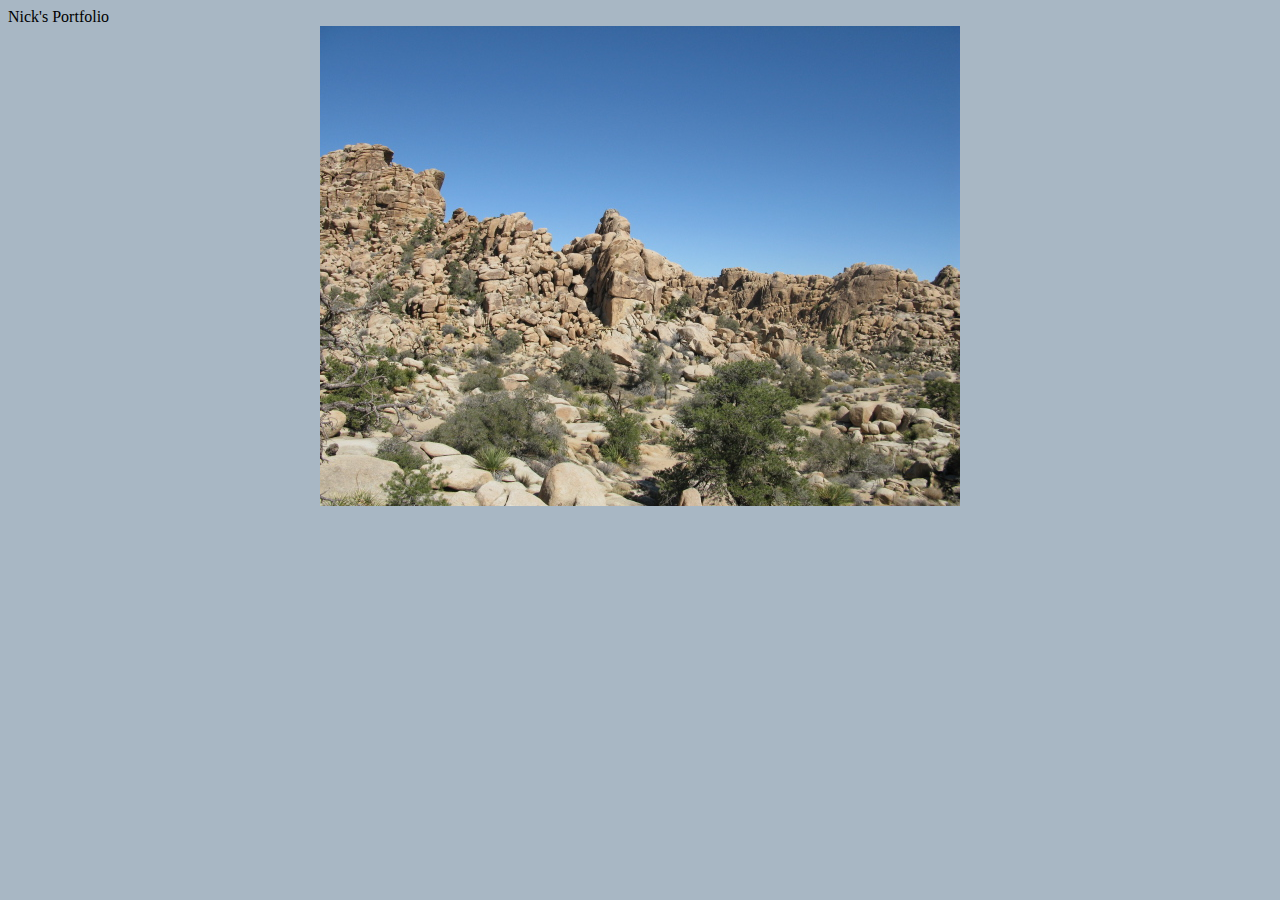
==== index.html @ af68272b "add responsive top-img" ====
<!DOCTYPE html>

<html lang="en">
  <head>
    <meta charset="utf-8">
    <title>Nick's Portfolio</title>
    
    <!-- Bootstrap CSS -->
    <link rel="stylesheet" href="https://cdn.jsdelivr.net/npm/bootstrap@5.1.3/dist/css/bootstrap.min.css"  integrity="sha384-1BmE4kWBq78iYhFldvKuhfTAU6auU8tT94WrHftjDbrCEXSU1oBoqyl2QvZ6jIW3" crossorigin="anonymous">

    <link rel="stylesheet" href="styles/style.css">

  </head> 
  <body>
    <nav class="navbar navbar-dark bg-dark">
      <div class="container-fluid">
        <span class="navbar-text">
          Nick's Portfolio
        </span>
      </div>
    </nav>
    <!-- <h1>Nick's Portfolio</h1> -->
    <img src="./joshua_tree.jpg" class="img-fluid img-top" alt="nick at joshua tree national park" />

    <!-- Bootstrap JS -->
    <!-- <script src="https://cdn.jsdelivr.net/npm/bootstrap@5.1.3/dist/js/bootstrap.bundle.min.js" integrity="sha384-ka7Sk0Gln4gmtz2MlQnikT1wXgYsOg+OMhuP+IlRH9sENBO0LRn5q+8nbTov4+1p" crossorigin="anonymous"></script> -->
  </body>
</html>
---- styles/style.css ----
:root {
    --blugray: rgb(168, 183, 196);
}

body {
    background-color: var(--blugray);
}

.img-top {
        display: block;
        margin: auto;
}
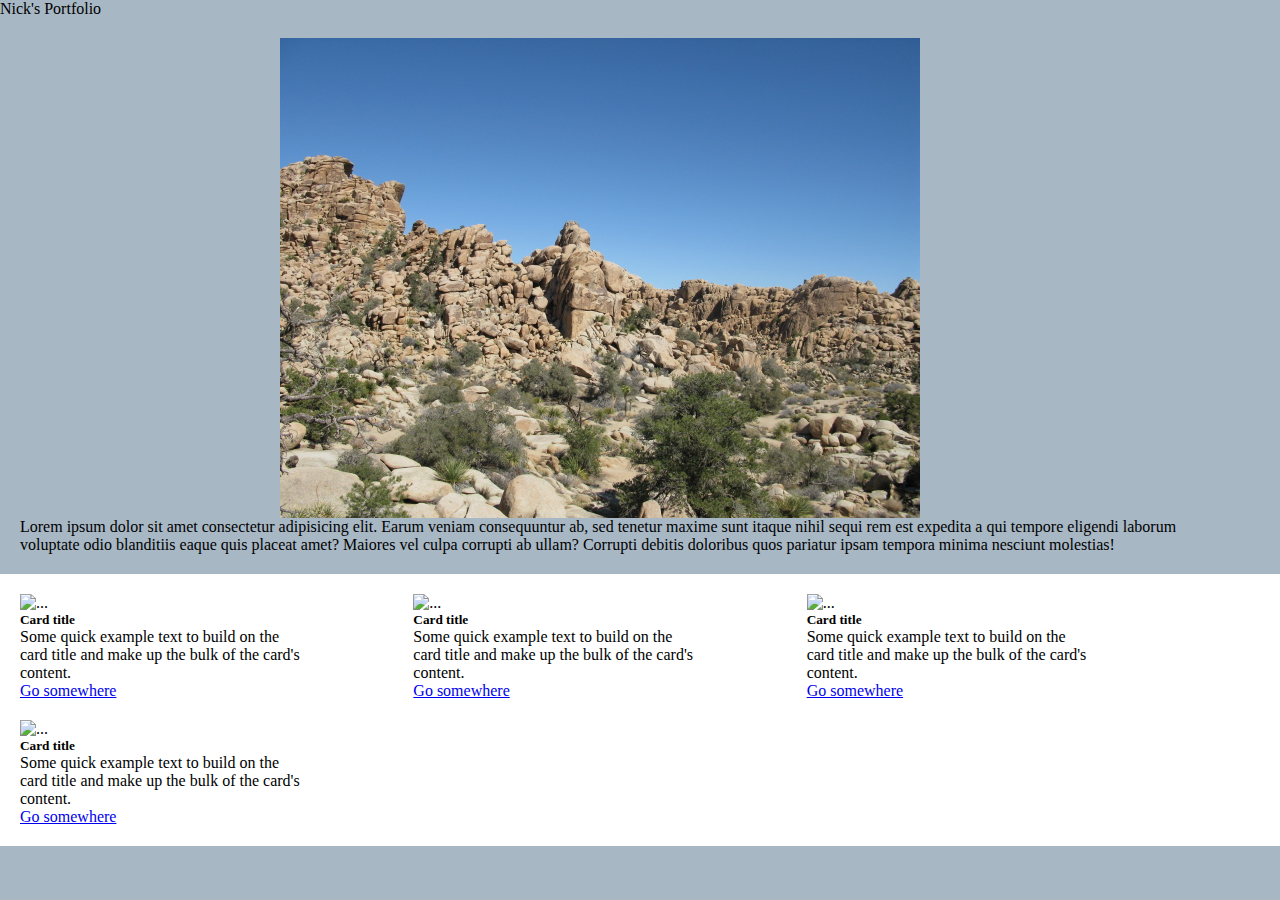
==== commit 19b7cb89: "update file structure and add project css" ====
--- a/index.html
+++ b/index.html
@@ -10,18 +10,66 @@
 
     <link rel="stylesheet" href="styles/style.css">
 
+
   </head> 
   <body>
-    <nav class="navbar navbar-dark bg-dark">
-      <div class="container-fluid">
+    <nav class="navbar navbar-dark bg-dark ">
+      <div class="container-fluid container">
         <span class="navbar-text">
           Nick's Portfolio
         </span>
       </div>
     </nav>
-    <!-- <h1>Nick's Portfolio</h1> -->
-    <img src="./joshua_tree.jpg" class="img-fluid img-top" alt="nick at joshua tree national park" />
+    <!-- <h1>Nick's Portfolio</h1> --><div class="container">
+      <img src="./images/joshua_tree.jpg" class="img-fluid img-top" alt="nick at joshua tree national park" />
+      <p>Lorem ipsum dolor sit amet consectetur adipisicing elit. Earum veniam consequuntur ab, sed tenetur maxime sunt itaque nihil sequi rem est expedita a qui tempore eligendi laborum voluptate odio blanditiis eaque quis placeat amet? Maiores vel culpa corrupti ab ullam? Corrupti debitis doloribus quos pariatur ipsam tempora minima nesciunt molestias!</p>
+    </div>
+    <div class="intro">
 
+    </div>
+    
+    
+    <div class=" projects">
+      <div class="project-grid container">
+
+        <div class="card project-card" style="width: 18rem;">
+          <img src="..." class="card-img-top" alt="...">
+          <div class="card-body">
+            <h5 class="card-title">Card title</h5>
+            <p class="card-text">Some quick example text to build on the card title and make up the bulk of the card's content.</p>
+            <a href="#" class="btn btn-primary">Go somewhere</a>
+          </div>
+        </div>
+        
+        <div class="card project-card" style="width: 18rem;">
+          <img src="..." class="card-img-top" alt="...">
+          <div class="card-body">
+            <h5 class="card-title">Card title</h5>
+            <p class="card-text">Some quick example text to build on the card title and make up the bulk of the card's content.</p>
+            <a href="#" class="btn btn-primary">Go somewhere</a>
+          </div>
+        </div>
+        
+        <div class="card project-card" style="width: 18rem;">
+          <img src="..." class="card-img-top" alt="...">
+          <div class="card-body">
+            <h5 class="card-title">Card title</h5>
+            <p class="card-text">Some quick example text to build on the card title and make up the bulk of the card's content.</p>
+            <a href="#" class="btn btn-primary">Go somewhere</a>
+          </div>
+        </div>
+        
+        <div class="card project-card" style="width: 18rem;">
+          <img src="..." class="card-img-top" alt="...">
+          <div class="card-body">
+            <h5 class="card-title">Card title</h5>
+            <p class="card-text">Some quick example text to build on the card title and make up the bulk of the card's content.</p>
+            <a href="#" class="btn btn-primary">Go somewhere</a>
+          </div>
+        </div>
+
+      </div>
+    </div>
     <!-- Bootstrap JS -->
     <!-- <script src="https://cdn.jsdelivr.net/npm/bootstrap@5.1.3/dist/js/bootstrap.bundle.min.js" integrity="sha384-ka7Sk0Gln4gmtz2MlQnikT1wXgYsOg+OMhuP+IlRH9sENBO0LRn5q+8nbTov4+1p" crossorigin="anonymous"></script> -->
   </body>
--- a/styles/style.css
+++ b/styles/style.css
@@ -1,12 +1,51 @@
 :root {
     --blugray: rgb(168, 183, 196);
+}
+
+* {
+  box-sizing: border-box;
+  padding: 0;
+  margin: 0;
+
 }
 
 body {
     background-color: var(--blugray);
 }
 
+.navbar .container{
+  padding: 0;
+}
+.nav {
+  /* max-width: 1200px; */
+  margin: 0 auto;
+}
+
 .img-top {
         display: block;
         margin: auto;
+}
+
+.container {
+  /* background-color: red; */
+  max-width: 1200px;
+  padding: 20px;
+  /* padding: 20px; */
+  /* width: 100%; */
+  /* overflow: auto; */
+}
+
+.projects {
+  background-color: rgb(255, 255, 255);
+  ;
+}
+
+.project-grid {
+  display: grid;
+  grid-template-columns: repeat(3, 1fr);
+  padding: 20px;
+  gap: 20px;
+  justify-content: center;
+  align-items: center;
+  height: 100%;
 }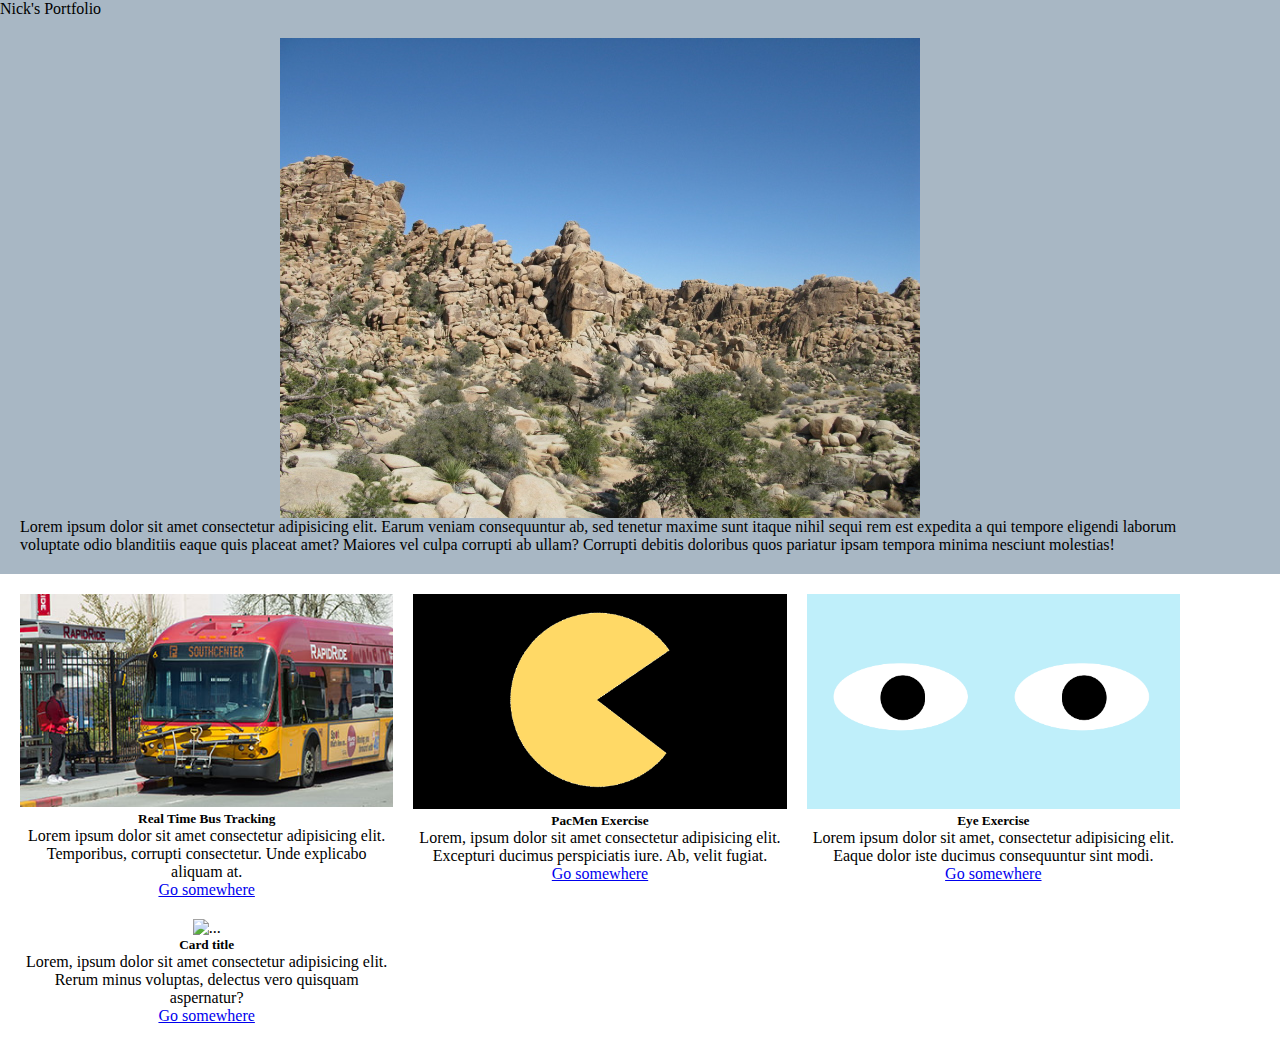
==== commit 8950051e: "add project grid" ====
--- a/index.html
+++ b/index.html
@@ -20,7 +20,11 @@
         </span>
       </div>
     </nav>
-    <!-- <h1>Nick's Portfolio</h1> --><div class="container">
+
+    <!-- Intro Video -->
+
+    
+    <div class="container">
       <img src="./images/joshua_tree.jpg" class="img-fluid img-top" alt="nick at joshua tree national park" />
       <p>Lorem ipsum dolor sit amet consectetur adipisicing elit. Earum veniam consequuntur ab, sed tenetur maxime sunt itaque nihil sequi rem est expedita a qui tempore eligendi laborum voluptate odio blanditiis eaque quis placeat amet? Maiores vel culpa corrupti ab ullam? Corrupti debitis doloribus quos pariatur ipsam tempora minima nesciunt molestias!</p>
     </div>
@@ -28,42 +32,55 @@
 
     </div>
     
-    
+    <!-- Projects -->
     <div class=" projects">
       <div class="project-grid container">
 
-        <div class="card project-card" style="width: 18rem;">
-          <img src="..." class="card-img-top" alt="...">
+        <div class="card project-card"> 
+          <img src="images/seattle-bus.bmp" class="card-img-top" alt="...">
           <div class="card-body">
-            <h5 class="card-title">Card title</h5>
-            <p class="card-text">Some quick example text to build on the card title and make up the bulk of the card's content.</p>
+            <h5 class="card-title">Real Time Bus Tracking </h5>
+            <p class="card-text">Lorem ipsum dolor sit amet consectetur adipisicing elit. Temporibus, corrupti consectetur. Unde explicabo aliquam at.</p>
+            <a href="#" class="btn btn-primary">Go somewhere</a>
+          </div>
+        </div>
+
+
+        <div class="card project-card">
+          <img src="images/pacman.bmp" class="card-img-top" alt="...">
+          <div class="card-body">
+            <h5 class="card-title">PacMen Exercise</h5>
+            <p class="card-text">Lorem, ipsum dolor sit amet consectetur adipisicing elit. Excepturi ducimus perspiciatis iure. Ab, velit fugiat.</p>
+            <a href="#" class="btn btn-primary">Go somewhere</a>
+          </div>
+        </div>
+
+
+
+ 
+
+
+
+
+
+  
+        
+        <div class="card project-card" >
+          <img src="images/eyes.bmp" class="card-img-top" alt="...">
+          <div class="card-body">
+            <h5 class="card-title">Eye Exercise</h5>
+            <p class="card-text">Lorem ipsum dolor sit amet, consectetur adipisicing elit. Eaque dolor iste ducimus consequuntur sint modi.</p>
             <a href="#" class="btn btn-primary">Go somewhere</a>
           </div>
         </div>
         
-        <div class="card project-card" style="width: 18rem;">
+
+        
+        <div class="card project-card" >
           <img src="..." class="card-img-top" alt="...">
           <div class="card-body">
             <h5 class="card-title">Card title</h5>
-            <p class="card-text">Some quick example text to build on the card title and make up the bulk of the card's content.</p>
-            <a href="#" class="btn btn-primary">Go somewhere</a>
-          </div>
-        </div>
-        
-        <div class="card project-card" style="width: 18rem;">
-          <img src="..." class="card-img-top" alt="...">
-          <div class="card-body">
-            <h5 class="card-title">Card title</h5>
-            <p class="card-text">Some quick example text to build on the card title and make up the bulk of the card's content.</p>
-            <a href="#" class="btn btn-primary">Go somewhere</a>
-          </div>
-        </div>
-        
-        <div class="card project-card" style="width: 18rem;">
-          <img src="..." class="card-img-top" alt="...">
-          <div class="card-body">
-            <h5 class="card-title">Card title</h5>
-            <p class="card-text">Some quick example text to build on the card title and make up the bulk of the card's content.</p>
+            <p class="card-text">Lorem, ipsum dolor sit amet consectetur adipisicing elit. Rerum minus voluptas, delectus vero quisquam aspernatur?</p>
             <a href="#" class="btn btn-primary">Go somewhere</a>
           </div>
         </div>
--- a/styles/style.css
+++ b/styles/style.css
@@ -43,9 +43,34 @@
 .project-grid {
   display: grid;
   grid-template-columns: repeat(3, 1fr);
+  /* grid-template-rows: repeat(3, 100px); */
   padding: 20px;
   gap: 20px;
   justify-content: center;
   align-items: center;
   height: 100%;
+}
+
+.project-grid .card:nth-child(1) {
+  /* background-color: red; */
+  /* width:fit-content; */
+  /* grid-column: 1 / 3 */
+}
+
+.project-grid .card:nth-child(2) {
+  /* background-color: red; */
+  /* grid-column: 1 / 2; */
+}
+
+.project-card {
+  text-align: center;
+  max-width: 100%;
+  max-height: 100%;
+  height: 100%;
+}
+
+.card-img-top {
+  max-width: 100%;
+  max-height: 100%;
+  /* height: auto; */
 }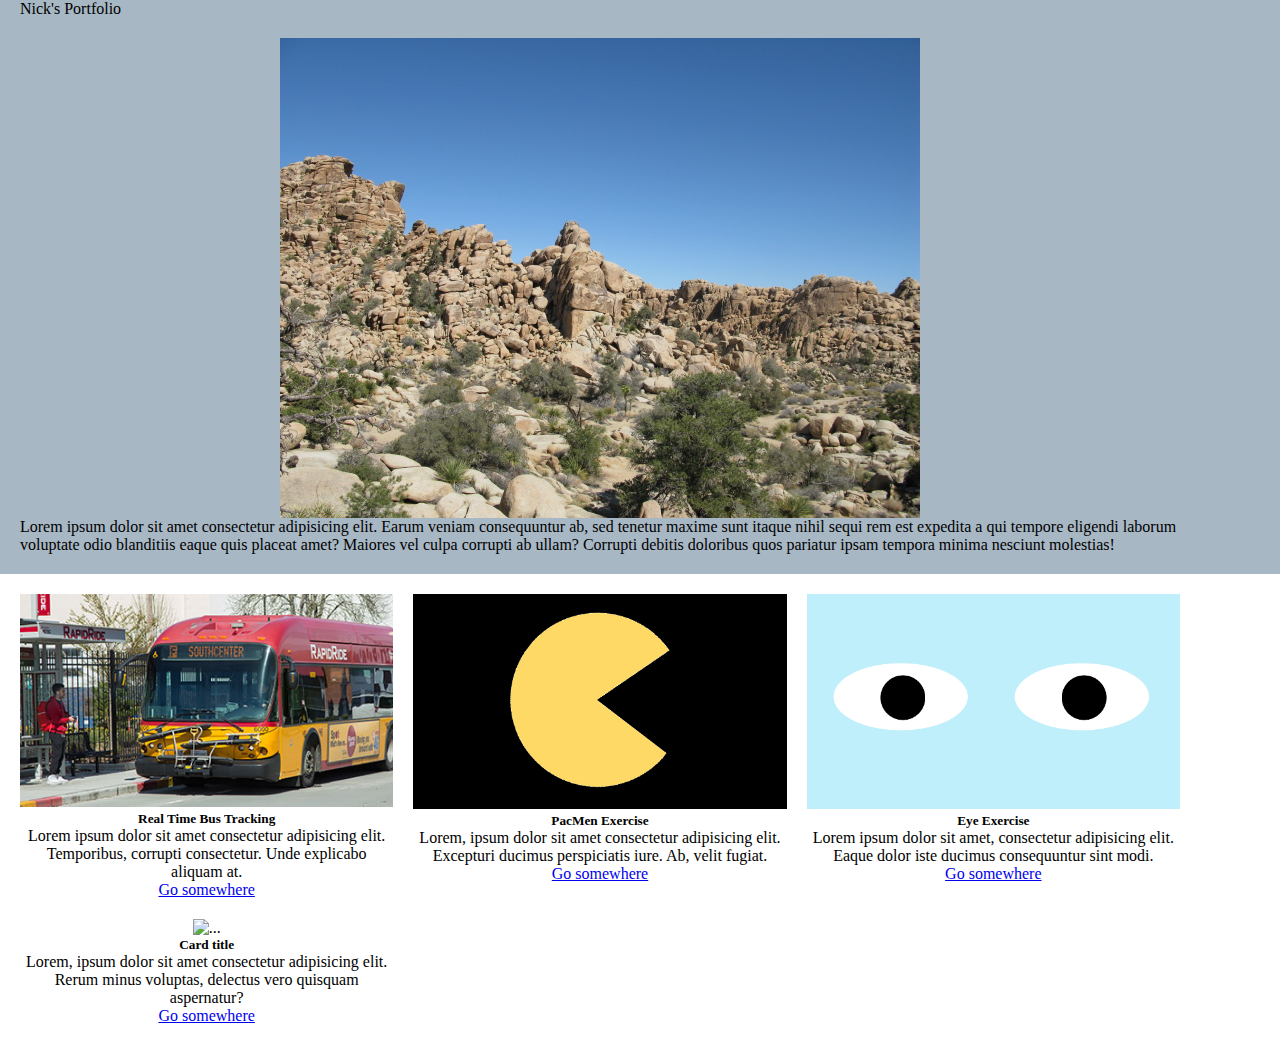
==== commit ab9f5a3a: "add responsiveness" ====
--- a/index.html
+++ b/index.html
@@ -21,6 +21,7 @@
       </div>
     </nav>
 
+
     <!-- Intro Video -->
 
     
@@ -33,7 +34,7 @@
     </div>
     
     <!-- Projects -->
-    <div class=" projects">
+    <div class="projects">
       <div class="project-grid container">
 
         <div class="card project-card"> 
@@ -41,7 +42,7 @@
           <div class="card-body">
             <h5 class="card-title">Real Time Bus Tracking </h5>
             <p class="card-text">Lorem ipsum dolor sit amet consectetur adipisicing elit. Temporibus, corrupti consectetur. Unde explicabo aliquam at.</p>
-            <a href="#" class="btn btn-primary">Go somewhere</a>
+            <a href="#" class="btn btn-outline-dark">Go somewhere</a>
           </div>
         </div>
 
@@ -51,7 +52,7 @@
           <div class="card-body">
             <h5 class="card-title">PacMen Exercise</h5>
             <p class="card-text">Lorem, ipsum dolor sit amet consectetur adipisicing elit. Excepturi ducimus perspiciatis iure. Ab, velit fugiat.</p>
-            <a href="#" class="btn btn-primary">Go somewhere</a>
+            <a href="#" class="btn btn-outline-dark">Go somewhere</a>
           </div>
         </div>
 
@@ -70,7 +71,7 @@
           <div class="card-body">
             <h5 class="card-title">Eye Exercise</h5>
             <p class="card-text">Lorem ipsum dolor sit amet, consectetur adipisicing elit. Eaque dolor iste ducimus consequuntur sint modi.</p>
-            <a href="#" class="btn btn-primary">Go somewhere</a>
+            <a href="#" class="btn btn-outline-secondary">Go somewhere</a>
           </div>
         </div>
         
@@ -81,7 +82,7 @@
           <div class="card-body">
             <h5 class="card-title">Card title</h5>
             <p class="card-text">Lorem, ipsum dolor sit amet consectetur adipisicing elit. Rerum minus voluptas, delectus vero quisquam aspernatur?</p>
-            <a href="#" class="btn btn-primary">Go somewhere</a>
+            <a href="#" class="btn btn-outline-dark">Go somewhere</a>
           </div>
         </div>
 
--- a/styles/style.css
+++ b/styles/style.css
@@ -13,23 +13,34 @@
     background-color: var(--blugray);
 }
 
-.navbar .container{
+/* .navbar .container{
   padding: 0;
-}
+} */
 .nav {
   /* max-width: 1200px; */
   margin: 0 auto;
+  /* padding: 0; */
 }
 
 .img-top {
-        display: block;
-        margin: auto;
+  display: block;
+  margin: auto;
+  /* width: 100%; */
 }
 
 .container {
   /* background-color: red; */
   max-width: 1200px;
   padding: 20px;
+  /* padding: 20px; */
+  /* width: 100%; */
+  /* overflow: auto; */
+}
+
+.navbar .container {
+  /* background-color: red; */
+  max-width: 1200px;
+  padding: 0px 20px;
   /* padding: 20px; */
   /* width: 100%; */
   /* overflow: auto; */
@@ -49,6 +60,7 @@
   justify-content: center;
   align-items: center;
   height: 100%;
+  /* flex-wrap: wrap; */
 }
 
 .project-grid .card:nth-child(1) {
@@ -73,4 +85,17 @@
   max-width: 100%;
   max-height: 100%;
   /* height: auto; */
-}+}
+
+
+/* Mobile */
+@media(max-width: 500px) {
+  .project-grid {
+  grid-template-columns: 1fr;
+  grid-template-rows: 1fr;
+  }
+
+  /* body {
+    background-color: red;
+  } */
+}
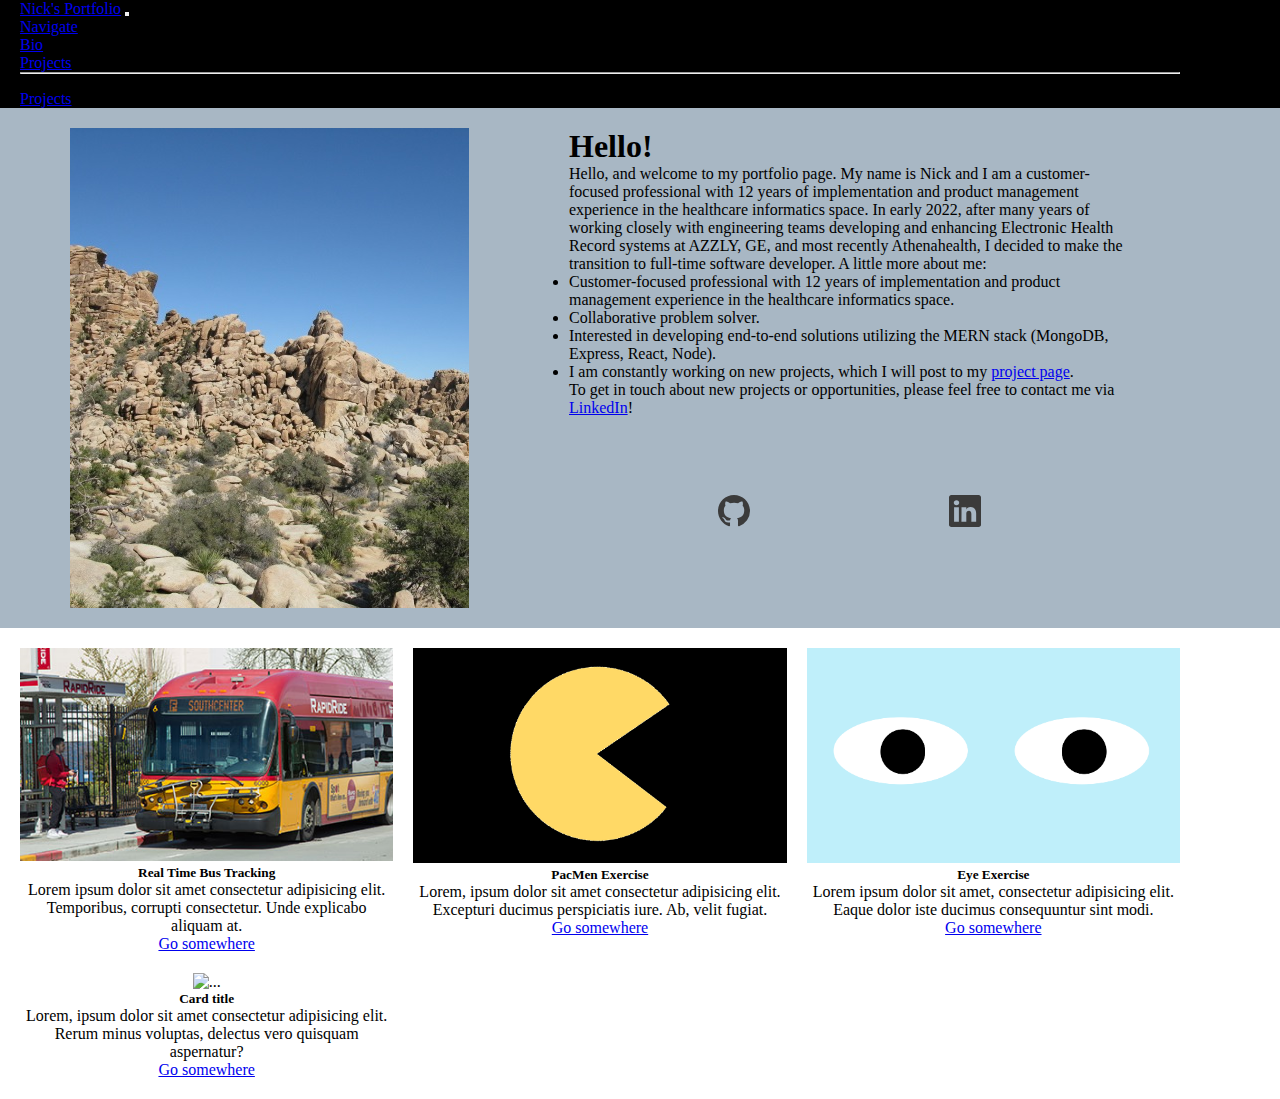
==== commit 1732d20b: "add bio info and social media links" ====
--- a/index.html
+++ b/index.html
@@ -2,93 +2,177 @@
 
 <html lang="en">
   <head>
-    <meta charset="utf-8">
+    <meta charset="utf-8" />
     <title>Nick's Portfolio</title>
-    
+
     <!-- Bootstrap CSS -->
-    <link rel="stylesheet" href="https://cdn.jsdelivr.net/npm/bootstrap@5.1.3/dist/css/bootstrap.min.css"  integrity="sha384-1BmE4kWBq78iYhFldvKuhfTAU6auU8tT94WrHftjDbrCEXSU1oBoqyl2QvZ6jIW3" crossorigin="anonymous">
+    <!-- <link rel="stylesheet" href="https://cdn.jsdelivr.net/npm/bootstrap@5.1.3/dist/css/bootstrap.min.css"  integrity="sha384-1BmE4kWBq78iYhFldvKuhfTAU6auU8tT94WrHftjDbrCEXSU1oBoqyl2QvZ6jIW3" crossorigin="anonymous"> -->
 
-    <link rel="stylesheet" href="styles/style.css">
+    <!-- CSS only -->
+    <link
+      href="https://cdn.jsdelivr.net/npm/bootstrap@5.2.0-beta1/dist/css/bootstrap.min.css"
+      rel="stylesheet"
+      integrity="sha384-0evHe/X+R7YkIZDRvuzKMRqM+OrBnVFBL6DOitfPri4tjfHxaWutUpFmBp4vmVor"
+      crossorigin="anonymous"
+    />
 
-
-  </head> 
+    <link rel="stylesheet" href="styles/style.css" />
+  </head>
   <body>
-    <nav class="navbar navbar-dark bg-dark ">
+    <!-- <nav class="navbar navbar-dark bg-dark ">
       <div class="container-fluid container">
         <span class="navbar-text">
           Nick's Portfolio
         </span>
       </div>
+    </nav> -->
+    <nav class="navbar navbar-expand-lg navbar-dark">
+      <div class="container-fluid container">
+        <a class="navbar-brand" href="index.html">Nick's Portfolio</a>
+        <button
+          class="navbar-toggler"
+          type="button"
+          data-bs-toggle="collapse"
+          data-bs-target="#navbarSupportedContent"
+          aria-controls="navbarSupportedContent"
+          aria-expanded="false"
+          aria-label="Toggle navigation"
+        >
+          <span class="navbar-toggler-icon"></span>
+        </button>
+        <div class="collapse navbar-collapse" id="navbarSupportedContent">
+          <ul class="navbar-nav me-auto mb-2 mb-lg-0">
+            <li class="nav-item dropdown">
+              <a
+                class="nav-link dropdown-toggle"
+                href="#"
+                id="navbarDropdown"
+                role="button"
+                data-bs-toggle="dropdown"
+                aria-expanded="false"
+              >
+                Navigate
+              </a>
+              <ul class="dropdown-menu" aria-labelledby="navbarDropdown">
+                <li><a class="dropdown-item" href="index.html">Bio</a></li>
+                <li>
+                  <a class="dropdown-item" href="projects.html">Projects</a>
+                </li>
+                <li><hr class="dropdown-divider" /></li>
+                <li><a class="dropdown-item" href="#">Projects</a></li>
+              </ul>
+            </li>
+          </ul>
+        </div>
+      </div>
     </nav>
-
 
     <!-- Intro Video -->
 
-    
-    <div class="container">
-      <img src="./images/joshua_tree.jpg" class="img-fluid img-top" alt="nick at joshua tree national park" />
-      <p>Lorem ipsum dolor sit amet consectetur adipisicing elit. Earum veniam consequuntur ab, sed tenetur maxime sunt itaque nihil sequi rem est expedita a qui tempore eligendi laborum voluptate odio blanditiis eaque quis placeat amet? Maiores vel culpa corrupti ab ullam? Corrupti debitis doloribus quos pariatur ipsam tempora minima nesciunt molestias!</p>
+    <!-- Bio -->
+    <div class="container bio-grid">
+      <img
+        src="./images/joshua_tree-tall.jpg"
+        class="img-fluid img-top"
+        alt="nick at joshua tree national park"
+      />
+      <div class="intro">
+        <h1 class="intro-header">Hello!</h1>
+
+        <p>
+          Hello, and welcome to my portfolio page. My name is Nick and I am a customer-focused professional with 12 years of implementation and product management experience in the healthcare informatics space.
+          In early 2022, after many years of working closely with engineering teams developing and enhancing Electronic Health Record systems at AZZLY, GE, and most recently Athenahealth, I decided to make the transition to full-time software developer. A little more about me:
+        </p>
+        <ul>
+          <li>Customer-focused professional with 12 years of implementation and product management experience in the healthcare informatics space.</li>
+          <li>Collaborative problem solver.</li>
+          <li>Interested in developing end-to-end solutions utilizing the MERN stack (MongoDB, Express, React, Node).</li>
+          <li>I am constantly working on new projects, which I will post to my <a href="projects.html">project page</a>.</li>
+          
+        </ul>
+        <p>To get in touch about new projects or opportunities, please feel free to contact me via <a href="www.linkedin.com/in/nick-bryant-6b1a9579">LinkedIn</a>!</p>
+        <!-- <i class="bi bi-github">aa</i> -->
+        <!-- <img class="contact-link"src="./icons/github.svg"> -->
+      </div>
+      <div class="contact-links">
+        <a href="https://github.com/nitnub" title="Visit my Github"
+          ><svg class="contact-link bi bi-github" viewBox="0 0 16 16">
+            <path
+              d="M8 0C3.58 0 0 3.58 0 8c0 3.54 2.29 6.53 5.47 7.59.4.07.55-.17.55-.38 0-.19-.01-.82-.01-1.49-2.01.37-2.53-.49-2.69-.94-.09-.23-.48-.94-.82-1.13-.28-.15-.68-.52-.01-.53.63-.01 1.08.58 1.23.82.72 1.21 1.87.87 2.33.66.07-.52.28-.87.51-1.07-1.78-.2-3.64-.89-3.64-3.95 0-.87.31-1.59.82-2.15-.08-.2-.36-1.02.08-2.12 0 0 .67-.21 2.2.82.64-.18 1.32-.27 2-.27.68 0 1.36.09 2 .27 1.53-1.04 2.2-.82 2.2-.82.44 1.1.16 1.92.08 2.12.51.56.82 1.27.82 2.15 0 3.07-1.87 3.75-3.65 3.95.29.25.54.73.54 1.48 0 1.07-.01 1.93-.01 2.2 0 .21.15.46.55.38A8.012 8.012 0 0 0 16 8c0-4.42-3.58-8-8-8z"
+            ></path>
+          </svg>
+        </a>
+        <a href="www.linkedin.com/in/nick-bryant-6b1a9579" title="Visit me on LinkedIn">
+          <svg class="contact-link bi bi-linkedin" viewBox="0 0 16 16">
+            <path
+              d="M0 1.146C0 .513.526 0 1.175 0h13.65C15.474 0 16 .513 16 1.146v13.708c0 .633-.526 1.146-1.175 1.146H1.175C.526 16 0 15.487 0 14.854V1.146zm4.943 12.248V6.169H2.542v7.225h2.401zm-1.2-8.212c.837 0 1.358-.554 1.358-1.248-.015-.709-.52-1.248-1.342-1.248-.822 0-1.359.54-1.359 1.248 0 .694.521 1.248 1.327 1.248h.016zm4.908 8.212V9.359c0-.216.016-.432.08-.586.173-.431.568-.878 1.232-.878.869 0 1.216.662 1.216 1.634v3.865h2.401V9.25c0-2.22-1.184-3.252-2.764-3.252-1.274 0-1.845.7-2.165 1.193v.025h-.016a5.54 5.54 0 0 1 .016-.025V6.169h-2.4c.03.678 0 7.225 0 7.225h2.4z"
+            />
+          </svg>
+        </a>
+      </div>
     </div>
-    <div class="intro">
+    <div class="intro"></div>
 
-    </div>
-    
     <!-- Projects -->
     <div class="projects">
       <div class="project-grid container">
-
-        <div class="card project-card"> 
-          <img src="images/seattle-bus.bmp" class="card-img-top" alt="...">
+        <div class="card project-card">
+          <img src="images/seattle-bus.bmp" class="card-img-top" alt="..." />
           <div class="card-body">
-            <h5 class="card-title">Real Time Bus Tracking </h5>
-            <p class="card-text">Lorem ipsum dolor sit amet consectetur adipisicing elit. Temporibus, corrupti consectetur. Unde explicabo aliquam at.</p>
+            <h5 class="card-title">Real Time Bus Tracking</h5>
+            <p class="card-text">
+              Lorem ipsum dolor sit amet consectetur adipisicing elit.
+              Temporibus, corrupti consectetur. Unde explicabo aliquam at.
+            </p>
             <a href="#" class="btn btn-outline-dark">Go somewhere</a>
           </div>
         </div>
 
-
         <div class="card project-card">
-          <img src="images/pacman.bmp" class="card-img-top" alt="...">
+          <img src="images/pacman.bmp" class="card-img-top" alt="..." />
           <div class="card-body">
             <h5 class="card-title">PacMen Exercise</h5>
-            <p class="card-text">Lorem, ipsum dolor sit amet consectetur adipisicing elit. Excepturi ducimus perspiciatis iure. Ab, velit fugiat.</p>
+            <p class="card-text">
+              Lorem, ipsum dolor sit amet consectetur adipisicing elit.
+              Excepturi ducimus perspiciatis iure. Ab, velit fugiat.
+            </p>
             <a href="#" class="btn btn-outline-dark">Go somewhere</a>
           </div>
         </div>
 
-
-
- 
-
-
-
-
-
-  
-        
-        <div class="card project-card" >
-          <img src="images/eyes.bmp" class="card-img-top" alt="...">
+        <div class="card project-card">
+          <img src="images/eyes.bmp" class="card-img-top" alt="..." />
           <div class="card-body">
             <h5 class="card-title">Eye Exercise</h5>
-            <p class="card-text">Lorem ipsum dolor sit amet, consectetur adipisicing elit. Eaque dolor iste ducimus consequuntur sint modi.</p>
-            <a href="#" class="btn btn-outline-secondary">Go somewhere</a>
-          </div>
-        </div>
-        
-
-        
-        <div class="card project-card" >
-          <img src="..." class="card-img-top" alt="...">
-          <div class="card-body">
-            <h5 class="card-title">Card title</h5>
-            <p class="card-text">Lorem, ipsum dolor sit amet consectetur adipisicing elit. Rerum minus voluptas, delectus vero quisquam aspernatur?</p>
+            <p class="card-text">
+              Lorem ipsum dolor sit amet, consectetur adipisicing elit. Eaque
+              dolor iste ducimus consequuntur sint modi.
+            </p>
             <a href="#" class="btn btn-outline-dark">Go somewhere</a>
           </div>
         </div>
 
+        <div class="card project-card">
+          <img src="..." class="card-img-top" alt="..." />
+          <div class="card-body">
+            <h5 class="card-title">Card title</h5>
+            <p class="card-text">
+              Lorem, ipsum dolor sit amet consectetur adipisicing elit. Rerum
+              minus voluptas, delectus vero quisquam aspernatur?
+            </p>
+            <a href="#" class="btn btn-outline-dark">Go somewhere</a>
+          </div>
+        </div>
       </div>
     </div>
     <!-- Bootstrap JS -->
     <!-- <script src="https://cdn.jsdelivr.net/npm/bootstrap@5.1.3/dist/js/bootstrap.bundle.min.js" integrity="sha384-ka7Sk0Gln4gmtz2MlQnikT1wXgYsOg+OMhuP+IlRH9sENBO0LRn5q+8nbTov4+1p" crossorigin="anonymous"></script> -->
+
+    <!-- JavaScript Bundle with Popper -->
+    <script
+      src="https://cdn.jsdelivr.net/npm/bootstrap@5.2.0-beta1/dist/js/bootstrap.bundle.min.js"
+      integrity="sha384-pprn3073KE6tl6bjs2QrFaJGz5/SUsLqktiwsUTF55Jfv3qYSDhgCecCxMW52nD2"
+      crossorigin="anonymous"
+    ></script>
   </body>
 </html>
--- a/styles/style.css
+++ b/styles/style.css
@@ -1,5 +1,7 @@
 :root {
-    --blugray: rgb(168, 183, 196);
+  --lt-blue: rgb(212, 231, 248);  
+  --blugray: rgb(168, 183, 196);
+  --lt-brown: rgb(235, 234, 234);
 }
 
 * {
@@ -22,10 +24,43 @@
   /* padding: 0; */
 }
 
+.navbar {
+  background-color: black;
+}
+
+.bio-grid {
+  display: grid;
+  grid-template-columns: 2fr 3fr;
+  /* grid-template-rows: 3fr 1fr; */
+}
+
 .img-top {
   display: block;
-  margin: auto;
+  /* margin: auto; */
   /* width: 100%; */
+  margin: 0px 25px;
+  padding: 0px 25px;
+  grid-row: 1 / 3;
+}
+
+.intro {
+  margin: 0px 25px;
+  padding: 0px 25px;
+  grid-column: 2 / 3;
+  grid-row: 1 / 2;
+}
+
+.contact-links {
+  display: flex;
+  grid-column: 2 / 3;
+  grid-row: 2 / 3;
+  justify-content: space-evenly;
+}
+
+.contact-link {
+  width: 32px;
+  height: 32px;
+  fill: rgb(59, 59, 59)
 }
 
 .container {
@@ -89,7 +124,22 @@
 
 
 /* Mobile */
-@media(max-width: 500px) {
+@media(max-width: 768px) {
+  .bio-grid {
+    display:block;
+    /* grid-template-columns: 1fr  ;
+    grid-template-rows: 1fr; */
+    padding: 20px 0px;
+  }
+
+  .intro-header {
+   padding-top: 10px;
+   text-align: center;
+  }
+  .img-top {
+    margin: auto;
+  }
+
   .project-grid {
   grid-template-columns: 1fr;
   grid-template-rows: 1fr;
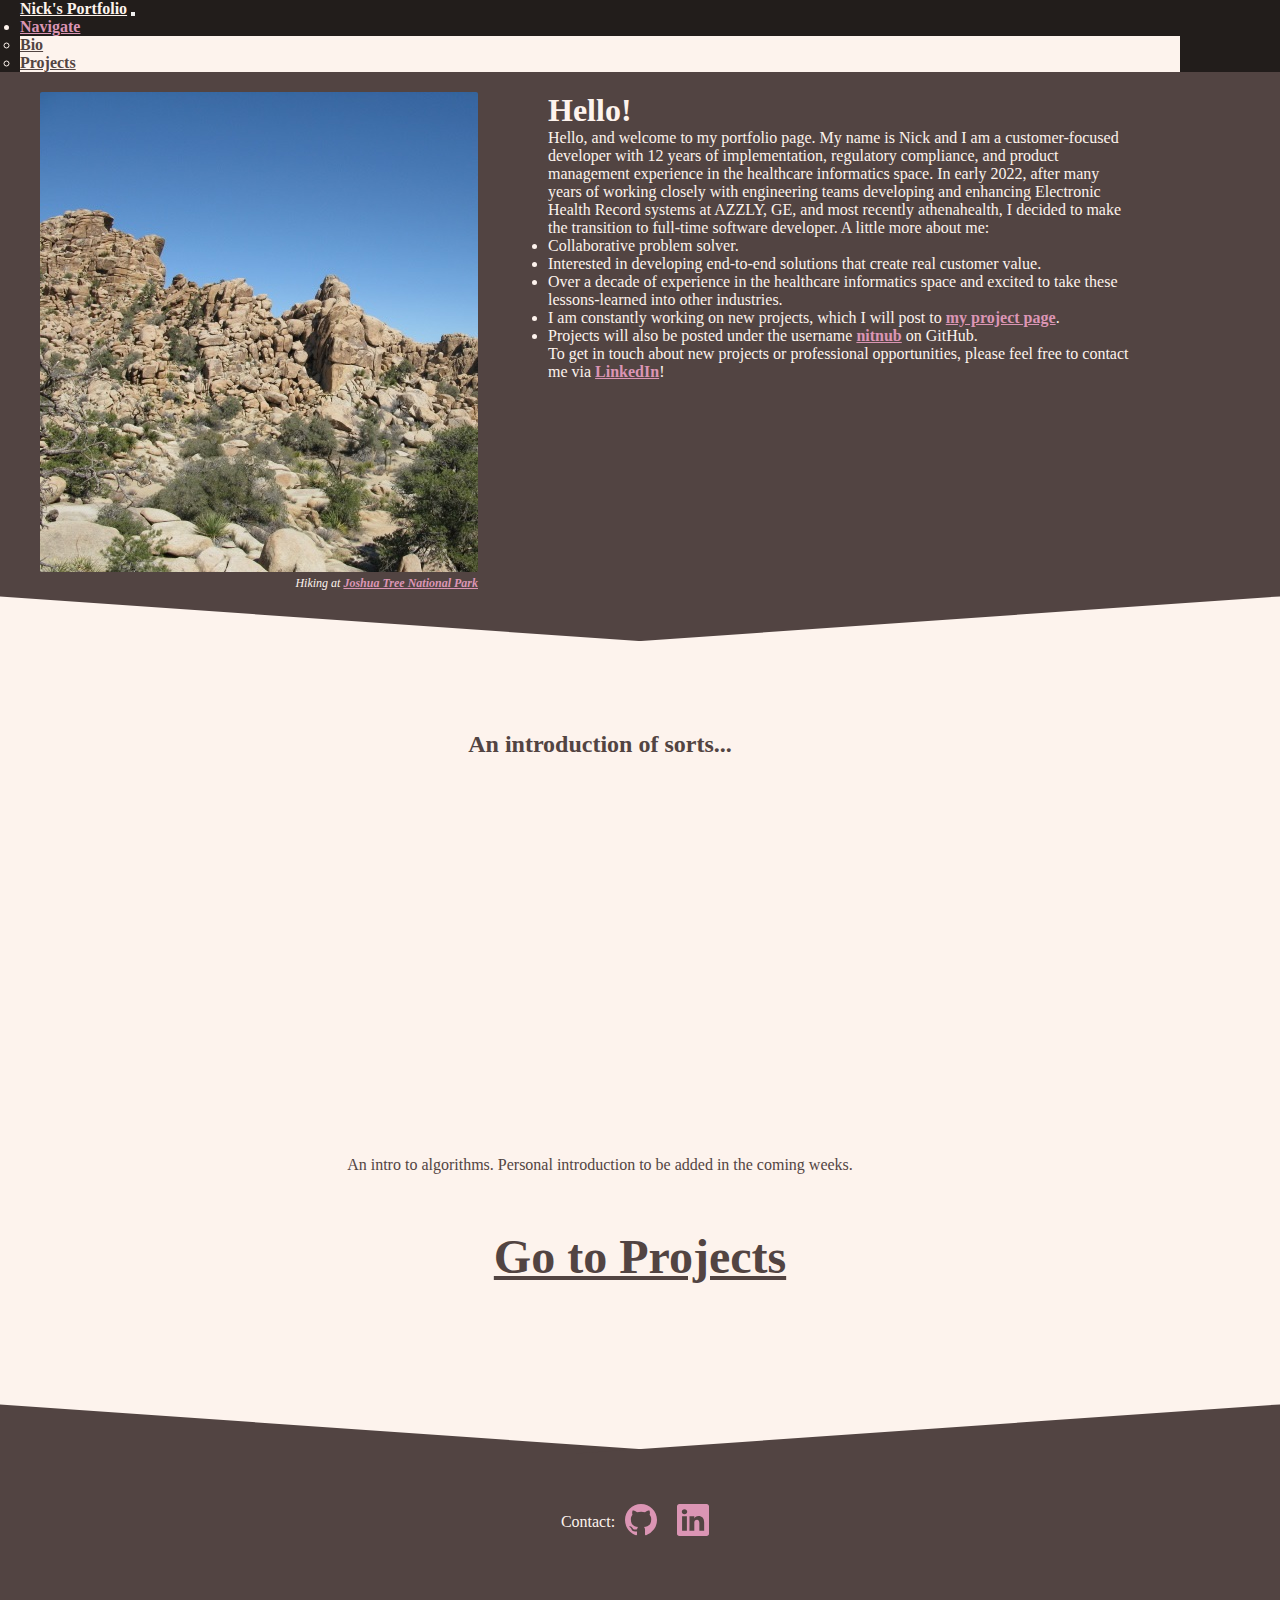
==== commit 07f71825: "complete css v1" ====
--- a/index.html
+++ b/index.html
@@ -3,12 +3,9 @@
 <html lang="en">
   <head>
     <meta charset="utf-8" />
-    <title>Nick's Portfolio</title>
+    <title>Nick | Welcome</title>
 
     <!-- Bootstrap CSS -->
-    <!-- <link rel="stylesheet" href="https://cdn.jsdelivr.net/npm/bootstrap@5.1.3/dist/css/bootstrap.min.css"  integrity="sha384-1BmE4kWBq78iYhFldvKuhfTAU6auU8tT94WrHftjDbrCEXSU1oBoqyl2QvZ6jIW3" crossorigin="anonymous"> -->
-
-    <!-- CSS only -->
     <link
       href="https://cdn.jsdelivr.net/npm/bootstrap@5.2.0-beta1/dist/css/bootstrap.min.css"
       rel="stylesheet"
@@ -19,82 +16,134 @@
     <link rel="stylesheet" href="styles/style.css" />
   </head>
   <body>
-    <!-- <nav class="navbar navbar-dark bg-dark ">
-      <div class="container-fluid container">
-        <span class="navbar-text">
-          Nick's Portfolio
-        </span>
-      </div>
-    </nav> -->
-    <nav class="navbar navbar-expand-lg navbar-dark">
-      <div class="container-fluid container">
-        <a class="navbar-brand" href="index.html">Nick's Portfolio</a>
-        <button
-          class="navbar-toggler"
-          type="button"
-          data-bs-toggle="collapse"
-          data-bs-target="#navbarSupportedContent"
-          aria-controls="navbarSupportedContent"
-          aria-expanded="false"
-          aria-label="Toggle navigation"
-        >
-          <span class="navbar-toggler-icon"></span>
-        </button>
-        <div class="collapse navbar-collapse" id="navbarSupportedContent">
-          <ul class="navbar-nav me-auto mb-2 mb-lg-0">
-            <li class="nav-item dropdown">
-              <a
-                class="nav-link dropdown-toggle"
-                href="#"
-                id="navbarDropdown"
-                role="button"
-                data-bs-toggle="dropdown"
-                aria-expanded="false"
-              >
-                Navigate
-              </a>
-              <ul class="dropdown-menu" aria-labelledby="navbarDropdown">
-                <li><a class="dropdown-item" href="index.html">Bio</a></li>
-                <li>
-                  <a class="dropdown-item" href="projects.html">Projects</a>
-                </li>
-                <li><hr class="dropdown-divider" /></li>
-                <li><a class="dropdown-item" href="#">Projects</a></li>
-              </ul>
+    <div class="landing-grid">
+      <!-- Navbar -->
+      <nav class="navbar navbar-expand-lg navbar-dark">
+        <div class="container-fluid container">
+          <a class="navbar-brand" href="index.html">Nick's Portfolio</a>
+          <button
+            class="navbar-toggler"
+            type="button"
+            data-bs-toggle="collapse"
+            data-bs-target="#navbarSupportedContent"
+            aria-controls="navbarSupportedContent"
+            aria-expanded="false"
+            aria-label="Toggle navigation"
+          >
+            <span class="navbar-toggler-icon"></span>
+          </button>
+          <div class="collapse navbar-collapse" id="navbarSupportedContent">
+            <ul class="navbar-nav me-auto mb-2 mb-lg-0">
+              <li class="nav-item dropdown">
+                <a
+                  class="nav-link dropdown-toggle"
+                  href="#"
+                  id="navbarDropdown"
+                  role="button"
+                  data-bs-toggle="dropdown"
+                  aria-expanded="false"
+                >
+                  Navigate
+                </a>
+                <ul class="dropdown-menu" aria-labelledby="navbarDropdown">
+                  <li><a class="dropdown-item" href="index.html">Bio</a></li>
+                  <li>
+                    <a class="dropdown-item" href="projects.html">Projects</a>
+                  </li>
+                </ul>
+              </li>
+            </ul>
+          </div>
+        </div>
+      </nav>
+
+      <!-- Bio -->
+      <div class="container bio-grid">
+        <div class="bio-pic">
+          <img
+            src="./images/joshua_tree-header.jpg"
+            class="img-fluid img-top"
+            alt="nick at joshua tree national park"
+          />
+          <p class="image-description">
+            Hiking at
+            <a class="link" href="https://www.nps.gov/jotr/index.htm"
+              >Joshua Tree National Park</a
+            >
+          </p>
+        </div>
+
+        <div class="intro">
+          <h1 class="intro-header">Hello!</h1>
+
+          <p>
+            Hello, and welcome to my portfolio page. My name is Nick and I am a
+            customer-focused developer with 12 years of implementation,
+            regulatory compliance, and product management experience in the
+            healthcare informatics space. In early 2022, after many years of
+            working closely with engineering teams developing and enhancing
+            Electronic Health Record systems at AZZLY, GE, and most recently
+            athenahealth, I decided to make the transition to full-time software
+            developer. A little more about me:
+          </p>
+          <ul>
+            <li>Collaborative problem solver.</li>
+            <li>
+              Interested in developing end-to-end solutions that create real
+              customer value.
+            </li>
+            <li>
+              Over a decade of experience in the healthcare informatics space
+              and excited to take these lessons-learned into other industries.
+            </li>
+            <li>
+              I am constantly working on new projects, which I will post to 
+              <a href="projects.html" class="link"> my project page</a>.
+            </li>
+            <li>
+              Projects will also be posted under the username
+              <a href="https://github.com/nitnub" class="link">nitnub</a>
+              on GitHub.
             </li>
           </ul>
+          <p>
+            To get in touch about new projects or professional opportunities,
+            please feel free to contact me via
+            <a
+              href="https://linkedin.com/in/nick-bryant-6b1a9579"
+              class="link"
+              >LinkedIn</a
+            >!
+          </p>
         </div>
       </div>
-    </nav>
+        
+      <div class="chevron-left light"></div>
+      <div class="chevron-right light"></div>
 
-    <!-- Intro Video -->
+      <!-- Video introduction -->
+      <div class="video-grid ">
+        <div class="container">
+          <h2 id="video-header">An introduction of sorts...</h2>
 
-    <!-- Bio -->
-    <div class="container bio-grid">
-      <img
-        src="./images/joshua_tree-tall.jpg"
-        class="img-fluid img-top"
-        alt="nick at joshua tree national park"
-      />
-      <div class="intro">
-        <h1 class="intro-header">Hello!</h1>
+            <iframe class="video" width="560" height="315" src="https://www.youtube.com/embed/IPSaG9RRc-k" title="YouTube video player" frameborder="0" allow="accelerometer; autoplay; clipboard-write; encrypted-media; gyroscope; picture-in-picture" allowfullscreen></iframe>
 
-        <p>
-          Hello, and welcome to my portfolio page. My name is Nick and I am a customer-focused professional with 12 years of implementation and product management experience in the healthcare informatics space.
-          In early 2022, after many years of working closely with engineering teams developing and enhancing Electronic Health Record systems at AZZLY, GE, and most recently Athenahealth, I decided to make the transition to full-time software developer. A little more about me:
-        </p>
-        <ul>
-          <li>Customer-focused professional with 12 years of implementation and product management experience in the healthcare informatics space.</li>
-          <li>Collaborative problem solver.</li>
-          <li>Interested in developing end-to-end solutions utilizing the MERN stack (MongoDB, Express, React, Node).</li>
-          <li>I am constantly working on new projects, which I will post to my <a href="projects.html">project page</a>.</li>
+            Unable to load video.
           
-        </ul>
-        <p>To get in touch about new projects or opportunities, please feel free to contact me via <a href="www.linkedin.com/in/nick-bryant-6b1a9579">LinkedIn</a>!</p>
-        <!-- <i class="bi bi-github">aa</i> -->
-        <!-- <img class="contact-link"src="./icons/github.svg"> -->
+          <p class="video-description">An intro to algorithms. Personal introduction to be added in the coming weeks. </p>
+        </div>
       </div>
-      <div class="contact-links">
+
+      <!-- Navigation section -->
+      <div class="nav-grid">
+        <div class="project-nav bio"><a href="./projects.html">Go to Projects</a></div>
+      </div>
+      <div class="chevron-left dark"></div>
+      <div class="chevron-right dark"></div>
+      
+      <!-- Footer -->
+      <div class="footer contact-links">
+        <div class="footer text">Contact:</div>
         <a href="https://github.com/nitnub" title="Visit my Github"
           ><svg class="contact-link bi bi-github" viewBox="0 0 16 16">
             <path
@@ -102,7 +151,10 @@
             ></path>
           </svg>
         </a>
-        <a href="www.linkedin.com/in/nick-bryant-6b1a9579" title="Visit me on LinkedIn">
+        <a
+          href="https://linkedin.com/in/nick-bryant-6b1a9579"
+          title="Visit me on LinkedIn"
+        >
           <svg class="contact-link bi bi-linkedin" viewBox="0 0 16 16">
             <path
               d="M0 1.146C0 .513.526 0 1.175 0h13.65C15.474 0 16 .513 16 1.146v13.708c0 .633-.526 1.146-1.175 1.146H1.175C.526 16 0 15.487 0 14.854V1.146zm4.943 12.248V6.169H2.542v7.225h2.401zm-1.2-8.212c.837 0 1.358-.554 1.358-1.248-.015-.709-.52-1.248-1.342-1.248-.822 0-1.359.54-1.359 1.248 0 .694.521 1.248 1.327 1.248h.016zm4.908 8.212V9.359c0-.216.016-.432.08-.586.173-.431.568-.878 1.232-.878.869 0 1.216.662 1.216 1.634v3.865h2.401V9.25c0-2.22-1.184-3.252-2.764-3.252-1.274 0-1.845.7-2.165 1.193v.025h-.016a5.54 5.54 0 0 1 .016-.025V6.169h-2.4c.03.678 0 7.225 0 7.225h2.4z"
@@ -110,65 +162,8 @@
           </svg>
         </a>
       </div>
-    </div>
-    <div class="intro"></div>
-
-    <!-- Projects -->
-    <div class="projects">
-      <div class="project-grid container">
-        <div class="card project-card">
-          <img src="images/seattle-bus.bmp" class="card-img-top" alt="..." />
-          <div class="card-body">
-            <h5 class="card-title">Real Time Bus Tracking</h5>
-            <p class="card-text">
-              Lorem ipsum dolor sit amet consectetur adipisicing elit.
-              Temporibus, corrupti consectetur. Unde explicabo aliquam at.
-            </p>
-            <a href="#" class="btn btn-outline-dark">Go somewhere</a>
-          </div>
-        </div>
-
-        <div class="card project-card">
-          <img src="images/pacman.bmp" class="card-img-top" alt="..." />
-          <div class="card-body">
-            <h5 class="card-title">PacMen Exercise</h5>
-            <p class="card-text">
-              Lorem, ipsum dolor sit amet consectetur adipisicing elit.
-              Excepturi ducimus perspiciatis iure. Ab, velit fugiat.
-            </p>
-            <a href="#" class="btn btn-outline-dark">Go somewhere</a>
-          </div>
-        </div>
-
-        <div class="card project-card">
-          <img src="images/eyes.bmp" class="card-img-top" alt="..." />
-          <div class="card-body">
-            <h5 class="card-title">Eye Exercise</h5>
-            <p class="card-text">
-              Lorem ipsum dolor sit amet, consectetur adipisicing elit. Eaque
-              dolor iste ducimus consequuntur sint modi.
-            </p>
-            <a href="#" class="btn btn-outline-dark">Go somewhere</a>
-          </div>
-        </div>
-
-        <div class="card project-card">
-          <img src="..." class="card-img-top" alt="..." />
-          <div class="card-body">
-            <h5 class="card-title">Card title</h5>
-            <p class="card-text">
-              Lorem, ipsum dolor sit amet consectetur adipisicing elit. Rerum
-              minus voluptas, delectus vero quisquam aspernatur?
-            </p>
-            <a href="#" class="btn btn-outline-dark">Go somewhere</a>
-          </div>
-        </div>
-      </div>
-    </div>
-    <!-- Bootstrap JS -->
-    <!-- <script src="https://cdn.jsdelivr.net/npm/bootstrap@5.1.3/dist/js/bootstrap.bundle.min.js" integrity="sha384-ka7Sk0Gln4gmtz2MlQnikT1wXgYsOg+OMhuP+IlRH9sENBO0LRn5q+8nbTov4+1p" crossorigin="anonymous"></script> -->
-
-    <!-- JavaScript Bundle with Popper -->
+   
+    <!-- Bootstrap JS Bundle with Popper -->
     <script
       src="https://cdn.jsdelivr.net/npm/bootstrap@5.2.0-beta1/dist/js/bootstrap.bundle.min.js"
       integrity="sha384-pprn3073KE6tl6bjs2QrFaJGz5/SUsLqktiwsUTF55Jfv3qYSDhgCecCxMW52nD2"
--- a/styles/style.css
+++ b/styles/style.css
@@ -2,45 +2,104 @@
   --lt-blue: rgb(212, 231, 248);  
   --blugray: rgb(168, 183, 196);
   --lt-brown: rgb(235, 234, 234);
+  --dk-text: rgb(48, 48, 48);
+  --hl-text: rgb(1, 251, 180);
+  --hl-text: rgb(243, 251, 1);
+  --hl-text: rgb(1, 251, 205);
+
+  /* Family 1 */
+  --nav-dark: #221D1B;
+  --bg-dark: #524442;
+  --bg-med: #DB95B4;
+  --bg-lght: #F9C0B4;
+  --bg-white: #FDF3ED;
+  --bg-white-card: #fffbf8;
 }
 
 * {
   box-sizing: border-box;
   padding: 0;
   margin: 0;
-
+  color: var(--bg-white) /* update font color */
 }
 
 body {
-    background-color: var(--blugray);
-}
-
-/* .navbar .container{
-  padding: 0;
-} */
+    background-color: var(--bg-dark);
+}
+
+.landing-grid,
+.project-page-grid {
+  display: grid;
+  grid-template-columns: repeat(2, 1fr);
+}
+
+.landing-grid {
+  grid-template-rows: auto auto auto auto 250px auto ;
+}
+
+p {
+  line-height: normal;
+}
+
+a {
+  font-weight: 600;
+  color: var(--bg-med);
+  transition: all .5s;
+}
+
+li a:hover,
+p a:hover {
+  color: var(--bg-lght);
+  font-size: 1.1em;
+  font-size-adjust: 20px;
+  line-height: normal;
+}
+
 .nav {
-  /* max-width: 1200px; */
   margin: 0 auto;
-  /* padding: 0; */
 }
 
 .navbar {
-  background-color: black;
+  background-color: var(--nav-dark);
+  color: red; 
+  grid-column: 1 / 3;
+  grid-row: 1 / 2;
+}
+
+.navbar-brand {
+  color: var(--bg-white);
+}
+
+.dropdown-menu {
+  background-color: var(--bg-white);
+}
+
+.dropdown-item {
+  color: var(--bg-dark);
 }
 
 .bio-grid {
   display: grid;
   grid-template-columns: 2fr 3fr;
-  /* grid-template-rows: 3fr 1fr; */
+  grid-column: 1 / 3;
+  grid-row: 2 / 3;
+}
+
+.bio-pic {
+  display: block;
+  margin: 0px 20px;
+  padding: 0px ;
+  grid-row: 1 / 3;
 }
 
 .img-top {
-  display: block;
-  /* margin: auto; */
-  /* width: 100%; */
-  margin: 0px 25px;
-  padding: 0px 25px;
-  grid-row: 1 / 3;
+  border-radius: 2px;
+}
+
+.image-description {
+  text-align: end;
+  font-style: italic;
+  font-size: .75em;
 }
 
 .intro {
@@ -50,63 +109,166 @@
   grid-row: 1 / 2;
 }
 
+.chevron-left,
+.chevron-right {
+  margin-top: 10px;
+  margin-bottom: -350px;
+  grid-column: 1 / 3;
+  grid-row: 3 / 4;
+  height: 500px;
+  bottom: -19px;
+  z-index: -10;
+}
+
+.chevron-left.light,
+.chevron-right.light {
+  background-color: var(--bg-white);
+}
+
+.chevron-left.dark,
+.chevron-right.dark {
+  margin-top:50px;
+  margin-bottom: -450px;
+  grid-column: 1 / 3;
+  grid-row: 6 / 7;
+  background-color: var(--bg-dark);
+  height: 100px;
+  margin-top: -50px;
+  z-index: 1;
+}
+
+.chevron-left {
+  margin-left: 0px;
+  margin-right: 45vw;
+  transform: skewY(4deg);
+}
+
+.chevron-right {
+  margin-right: 0px;
+  margin-left: 45vw;
+  transform: skewY(-4deg);
+}
+
 .contact-links {
   display: flex;
   grid-column: 2 / 3;
   grid-row: 2 / 3;
-  justify-content: space-evenly;
+  justify-content: center;
 }
 
 .contact-link {
   width: 32px;
   height: 32px;
-  fill: rgb(59, 59, 59)
+  fill: var(--bg-med);
+  margin: 0px 10px;
+  transition: all .5s
+}
+
+.contact-link:hover {
+  width: 35px;
+  height: 35px;
+  fill: var(--bg-lght);
+
 }
 
 .container {
-  /* background-color: red; */
   max-width: 1200px;
   padding: 20px;
-  /* padding: 20px; */
-  /* width: 100%; */
-  /* overflow: auto; */
 }
 
 .navbar .container {
-  /* background-color: red; */
   max-width: 1200px;
   padding: 0px 20px;
-  /* padding: 20px; */
-  /* width: 100%; */
-  /* overflow: auto; */
+}
+
+.video-grid {
+  background-color: var(--bg-white);
+  grid-column: 1 / 3;
+  grid-row: 4 / 5;
+  align-items: center;
+  margin-top: -60px;
+  padding-bottom: 35px;
+  text-align: center;
+}
+
+#video-header {
+  color: var(--bg-dark)
+}
+
+.video {
+  display: block;
+  width: 480px;
+  height: 360px; 
+  margin: 0 auto;
+  object-fit: contain;
+}
+
+.video-description {
+  margin-top: 20px;
+  text-align: center;
+
+  color: rgb(63, 63, 63);
+  color: var(--bg-dark); 
+}
+
+.nav-grid {
+  grid-column: 1 / 3;
+  grid-row: 5 / 6;
+  text-align: center;
+  background-color: var(--bg-white);
+  padding-bottom: 150px;
+}
+
+.project-nav  a {
+  font-size: 3em;
+  color: var(--bg-dark);
+  transition: all .5s;
+}
+
+.project-nav  a:hover {
+  color: var(--bg-med);
+  font-size: 3.3em;
+  line-height: normal;
 }
 
 .projects {
-  background-color: rgb(255, 255, 255);
-  ;
+  background-color: var(--bg-white);
+  grid-column: 1 / 3;
+  grid-row: 4 / 5;
 }
 
 .project-grid {
   display: grid;
   grid-template-columns: repeat(3, 1fr);
-  /* grid-template-rows: repeat(3, 100px); */
-  padding: 20px;
+  margin-top: -35px;
+  padding-bottom: 135px;
   gap: 20px;
   justify-content: center;
   align-items: center;
   height: 100%;
-  /* flex-wrap: wrap; */
-}
-
-.project-grid .card:nth-child(1) {
-  /* background-color: red; */
-  /* width:fit-content; */
-  /* grid-column: 1 / 3 */
-}
-
-.project-grid .card:nth-child(2) {
-  /* background-color: red; */
-  /* grid-column: 1 / 2; */
+}
+
+.card-body,
+.card-text {
+  color: var(--bg-dark);
+  background-color: var(--bg-white-card);
+  border-color: var(--bg-dark);
+  border-radius: 10px;
+}
+
+.card {
+  transition: transform 0.2s ease-in, box-shadow 0.2s ease-in;
+  border-color: var(--bg-dark)
+}
+
+
+.card-body .card-btn {
+  margin-bottom: 6px;
+}
+
+.card:hover {
+  transform: translateY(-10px);
+  box-shadow: 10px 5px 5px var(--bg-dark)
 }
 
 .project-card {
@@ -119,33 +281,100 @@
 .card-img-top {
   max-width: 100%;
   max-height: 100%;
-  /* height: auto; */
-}
-
+}
+
+
+/* Override bootstrap card styling */
+
+.btn-outline-dark {
+  border-color: var(--bg-dark);
+  color: var(--bg-dark);
+} 
+
+.btn-outline-dark:hover {
+  border-color: var(--bg-white);
+  background-color: var(--bg-dark);
+  color: var(--bg-white) !important
+} 
+
+.btn-outline-dark:visited {
+  border-color: var(--bg-dark);
+  color: var(--bg-dark);
+} 
+
+.footer.contact-links {
+  padding: 25px 0px 75px;
+  line-height: 1em;
+}
+
+.footer {
+  background-color: var(--bg-dark);
+  color: var(--bg-white);
+  grid-column: 1/ 3;
+  grid-row: 7 / 8;
+  z-index: 1;
+  align-items: center;
+}
+
+
+
+/* Projects page-specific styling */
+
+.project-header-grid {
+  text-align: center;
+  padding-top: 20px;
+  grid-column: 1 / 3;
+  grid-row: 2 / 3;
+}
+
+
+.project-footer-grid {
+   background-color: var(--bg-dark);
+   padding: 9px;
+   justify-content: center;
+   align-items: center;
+   grid-column: 1 / 3;
+   grid-row: 6 / 7;
+   z-index: 1;
+}
+
+.projects.contact-links {
+  background-color: var(--bg-dark);
+}
 
 /* Mobile */
 @media(max-width: 768px) {
   .bio-grid {
     display:block;
-    /* grid-template-columns: 1fr  ;
-    grid-template-rows: 1fr; */
     padding: 20px 0px;
+  }
+
+  .bio-pic {
+    margin: 0px;
+    padding: 0px;
+    text-align: center;
+  }
+
+  .image-description {
+    text-align: center;
   }
 
   .intro-header {
    padding-top: 10px;
    text-align: center;
   }
+
   .img-top {
     margin: auto;
   }
 
+  .video {
+    width: 85vw;
+    max-width: fit-content;
+
+  }
   .project-grid {
   grid-template-columns: 1fr;
   grid-template-rows: 1fr;
   }
-
-  /* body {
-    background-color: red;
-  } */
-}
+}
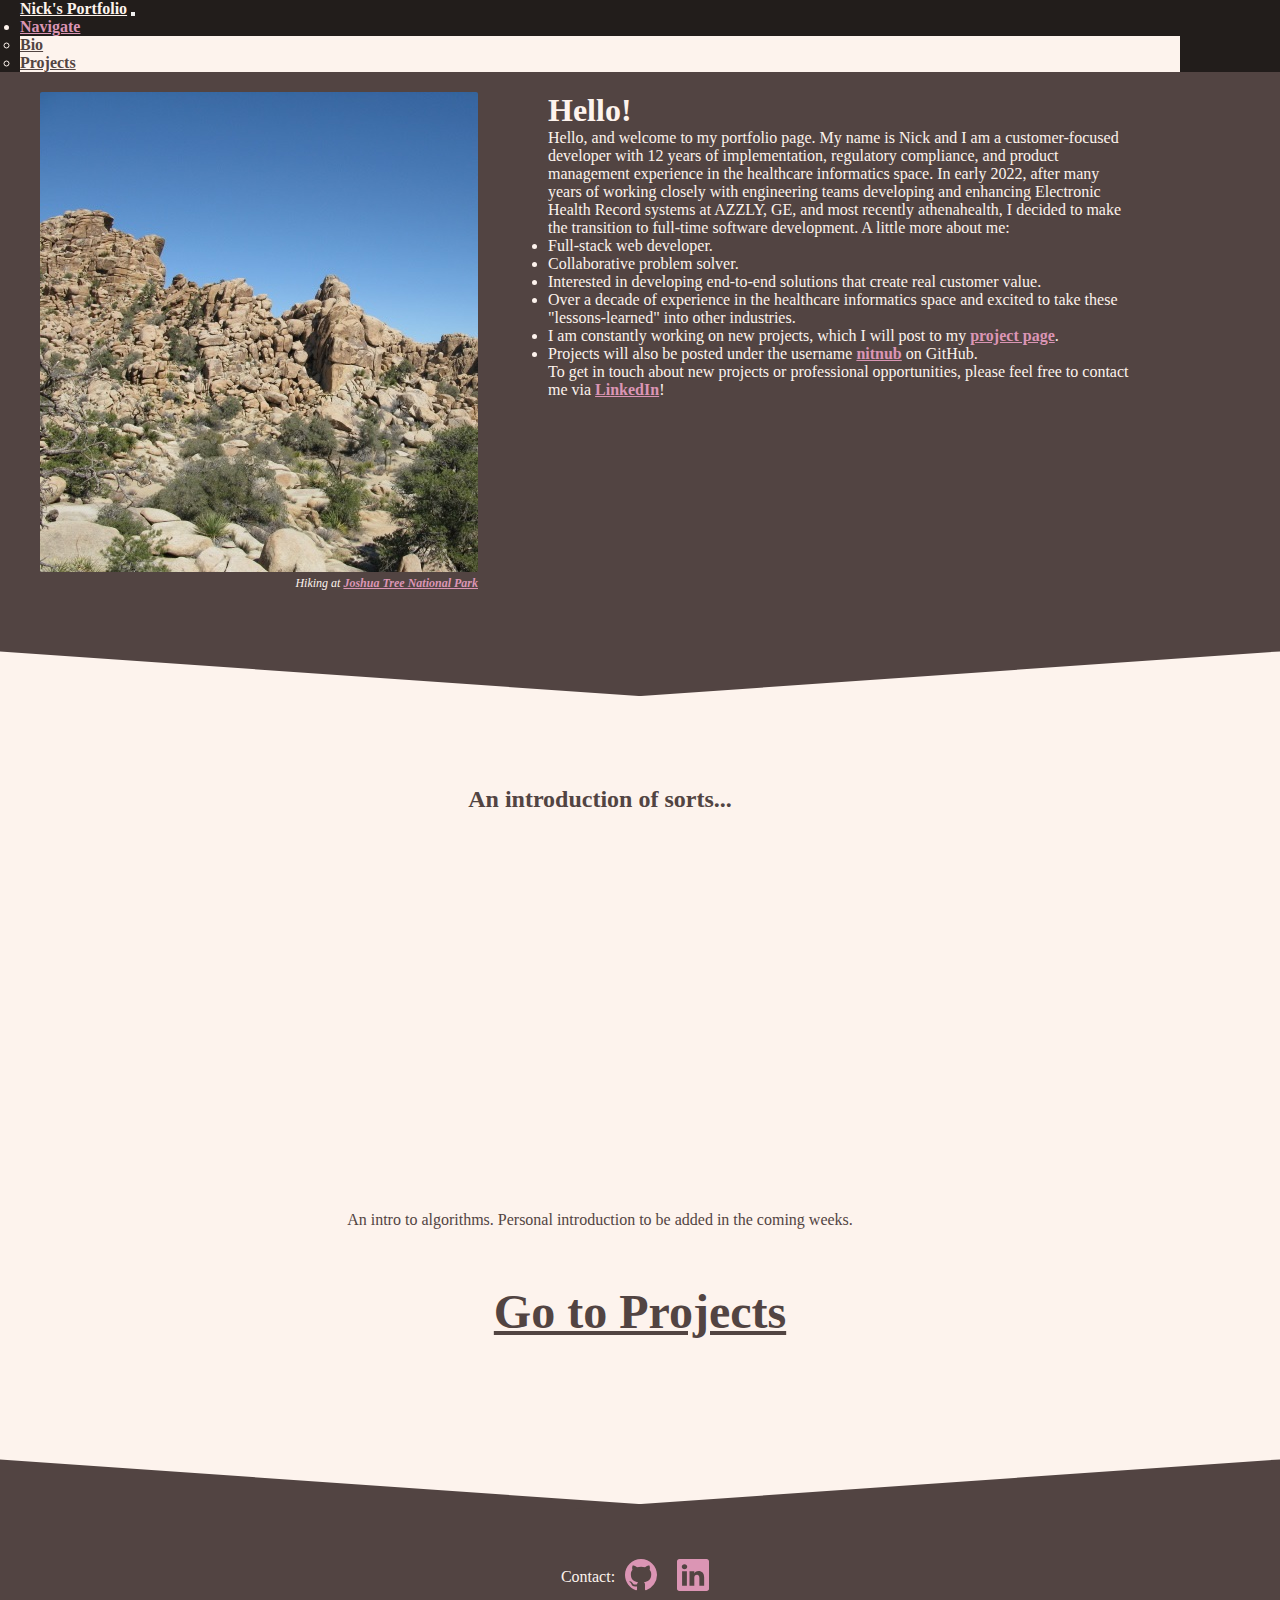
==== commit 680c07bc: "update bio" ====
--- a/index.html
+++ b/index.html
@@ -3,6 +3,7 @@
 <html lang="en">
   <head>
     <meta charset="utf-8" />
+    <meta name="viewport" content="width=device-width, initial-scale=1.0">
     <title>Nick | Welcome</title>
 
     <!-- Bootstrap CSS -->
@@ -84,9 +85,10 @@
             working closely with engineering teams developing and enhancing
             Electronic Health Record systems at AZZLY, GE, and most recently
             athenahealth, I decided to make the transition to full-time software
-            developer. A little more about me:
+            development. A little more about me:
           </p>
           <ul>
+            <li>Full-stack web developer.</li>
             <li>Collaborative problem solver.</li>
             <li>
               Interested in developing end-to-end solutions that create real
@@ -94,11 +96,11 @@
             </li>
             <li>
               Over a decade of experience in the healthcare informatics space
-              and excited to take these lessons-learned into other industries.
+              and excited to take these "lessons-learned" into other industries.
             </li>
             <li>
-              I am constantly working on new projects, which I will post to 
-              <a href="projects.html" class="link"> my project page</a>.
+              I am constantly working on new projects, which I will post to my
+              <a href="projects.html" class="link">project page</a>.
             </li>
             <li>
               Projects will also be posted under the username
--- a/styles/style.css
+++ b/styles/style.css
@@ -4,10 +4,10 @@
   --lt-brown: rgb(235, 234, 234);
   --dk-text: rgb(48, 48, 48);
   --hl-text: rgb(1, 251, 180);
-  --hl-text: rgb(243, 251, 1);
-  --hl-text: rgb(1, 251, 205);
-
-  /* Family 1 */
+  /* --hl-text: rgb(243, 251, 1);
+  --hl-text: rgb(1, 251, 205); */
+
+  /* Updated color family */
   --nav-dark: #221D1B;
   --bg-dark: #524442;
   --bg-med: #DB95B4;
@@ -78,6 +78,10 @@
   color: var(--bg-dark);
 }
 
+.container.bio-grid {
+  padding-bottom: 75px;
+}
+
 .bio-grid {
   display: grid;
   grid-template-columns: 2fr 3fr;
@@ -168,7 +172,6 @@
   width: 35px;
   height: 35px;
   fill: var(--bg-lght);
-
 }
 
 .container {
@@ -261,7 +264,6 @@
   border-color: var(--bg-dark)
 }
 
-
 .card-body .card-btn {
   margin-bottom: 6px;
 }
@@ -282,7 +284,6 @@
   max-width: 100%;
   max-height: 100%;
 }
-
 
 /* Override bootstrap card styling */
 
@@ -316,8 +317,6 @@
   align-items: center;
 }
 
-
-
 /* Projects page-specific styling */
 
 .project-header-grid {
@@ -326,7 +325,6 @@
   grid-column: 1 / 3;
   grid-row: 2 / 3;
 }
-
 
 .project-footer-grid {
    background-color: var(--bg-dark);
@@ -344,15 +342,29 @@
 
 /* Mobile */
 @media(max-width: 768px) {
+  .container.bio-grid {
+    margin: 0 0 75px 0;
+    padding: 0px;
+  }
+
   .bio-grid {
     display:block;
-    padding: 20px 0px;
+    margin: 0px;
+    padding: 0px;
+  }
+
+  .bio-grid,
+  .intro {
+    margin-left: 0px;
+    padding-left: 10px;
+    margin-right: 0px;
+    padding-right: 10px
   }
 
   .bio-pic {
     margin: 0px;
     padding: 0px;
-    text-align: center;
+    text-align: center;   
   }
 
   .image-description {
